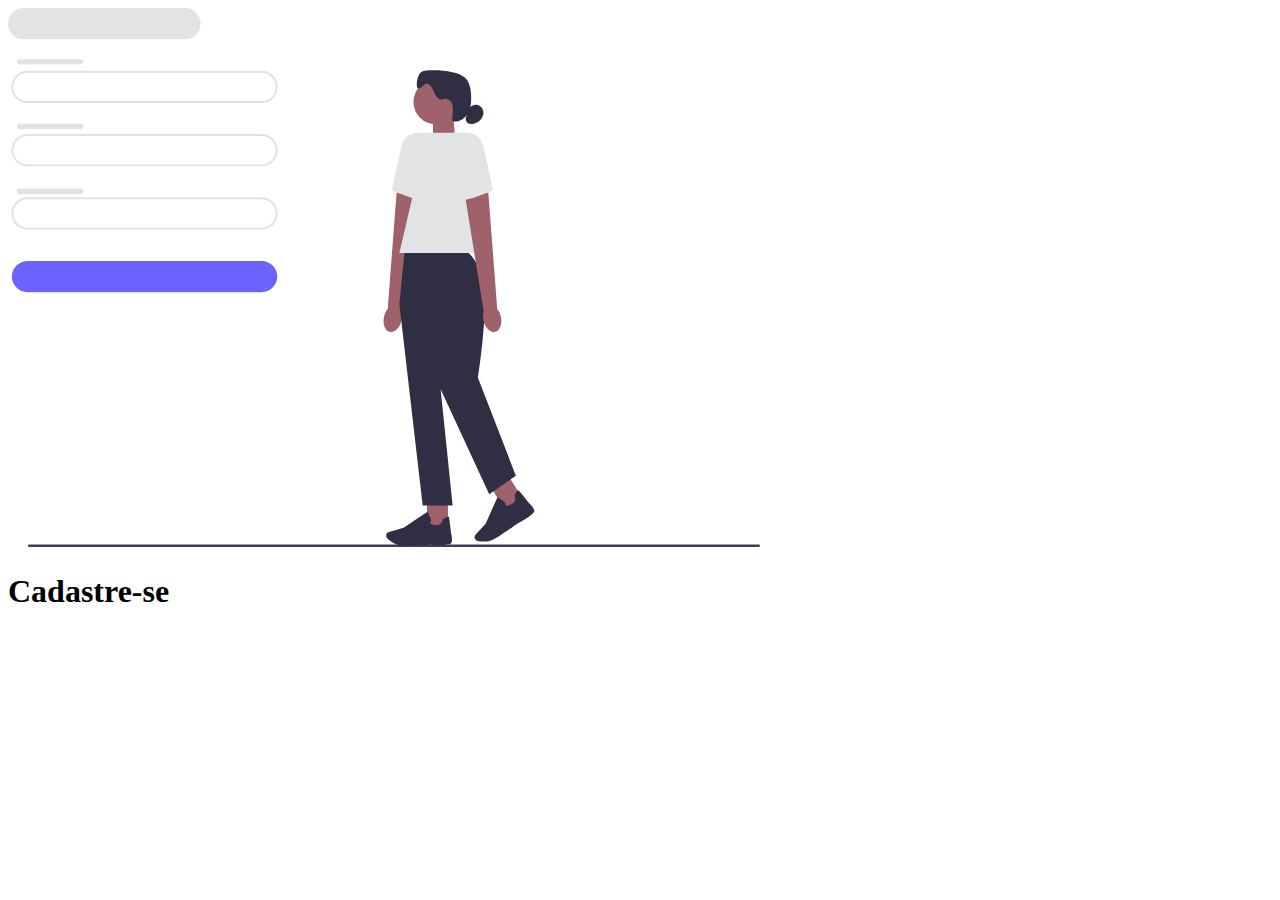
==== responsive-forms/index.html @ af5f0624 "feat: initial structure" ====
<!DOCTYPE html>
<html lang="pt-br">
  <head>
    <meta charset="UTF-8" />
    <meta http-equiv="X-UA-Compatible" content="IE=edge" />
    <meta name="viewport" content="width=device-width, initial-scale=1.0" />
    <link rel="stylesheet" href="./assets/css/style.css" />
    <title>Formulário de cadastro</title>
  </head>
  <body>
    <main class="container">
      <section class="container__right">
        <img
          src="/responsive-forms/assets/img/undraw_sign_up_n6im.svg"
          alt=""
          srcset=""
        />
      </section>
      <section class="container__left">
        <form action="#">
          <div class="form-header">
            <div class="title">
              <h1>Cadastre-se</h1>
            </div>
          </div>
        </form>
      </section>
    </main>
  </body>
</html>
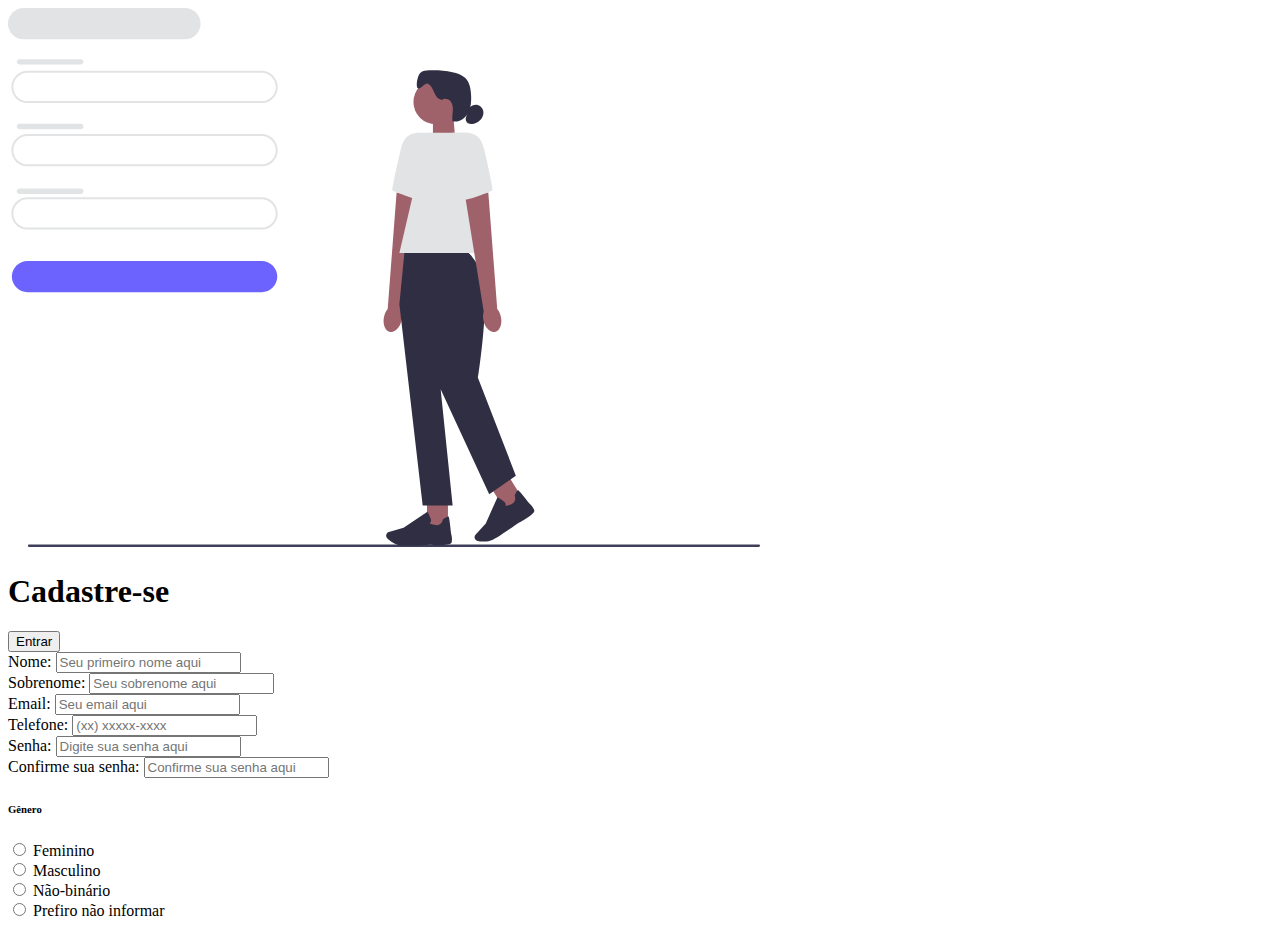
==== commit b4900cea: "feat: input types implemented" ====
--- a/responsive-forms/index.html
+++ b/responsive-forms/index.html
@@ -12,7 +12,7 @@
       <section class="container__right">
         <img
           src="/responsive-forms/assets/img/undraw_sign_up_n6im.svg"
-          alt=""
+          alt="form-img"
           srcset=""
         />
       </section>
@@ -22,6 +22,94 @@
             <div class="title">
               <h1>Cadastre-se</h1>
             </div>
+            <div class="login-button">
+              <button>Entrar</button>
+            </div>
+          </div>
+          <div class="input-group">
+            <div class="input-box">
+              <label for="firstanme">Nome:</label>
+              <input
+                type="text"
+                name="firstname"
+                id="firstname"
+                placeholder="Seu primeiro nome aqui"
+                required
+              />
+            </div>
+            <div class="input-box">
+              <label for="lastname">Sobrenome:</label>
+              <input
+                type="text"
+                name="lastname"
+                id="lastname"
+                placeholder="Seu sobrenome aqui"
+                required
+              />
+            </div>
+            <div class="input-box">
+              <label for="email">Email:</label>
+              <input
+                type="email"
+                name="email"
+                id="email"
+                placeholder="Seu email aqui"
+                required
+              />
+            </div>
+            <div class="input-box">
+              <label for="tel">Telefone:</label>
+              <input
+                type="tel"
+                name="tel"
+                id="tel"
+                placeholder="(xx) xxxxx-xxxx"
+                required
+              />
+            </div>
+            <div class="input-box">
+              <label for="password">Senha:</label>
+              <input
+                type="password"
+                name="password"
+                id="password"
+                placeholder="Digite sua senha aqui"
+                required
+              />
+            </div>
+            <div class="input-box">
+              <label for="confirm-password">Confirme sua senha:</label>
+              <input
+                type="password"
+                name="confirm-password"
+                id="confirm-password"
+                placeholder="Confirme sua senha aqui"
+                required
+              />
+            </div>
+          </div>
+          <div class="gender-inputs">
+            <div class="gender-title">
+              <h6>Gênero</h6>
+            </div>
+            <div class="gender-group">
+              <div class="gender-input">
+                <input type="radio" name="female" id="female">
+                <label for="female">Feminino</label>
+              </div>
+              <div class="gender-input">
+                <input type="radio" name="male" id="male">
+                <label for="male">Masculino</label>
+              </div>
+              <div class="gender-input">
+                <input type="radio" name="non-binary" id="non-binary">
+                <label for="non-binary">Não-binário</label>
+              </div>
+              <div class="gender-input">
+                <input type="radio" name="unknown" id="unknown">
+                <label for="unknown">Prefiro não informar</label>
+              </div>
+            </div>
           </div>
         </form>
       </section>
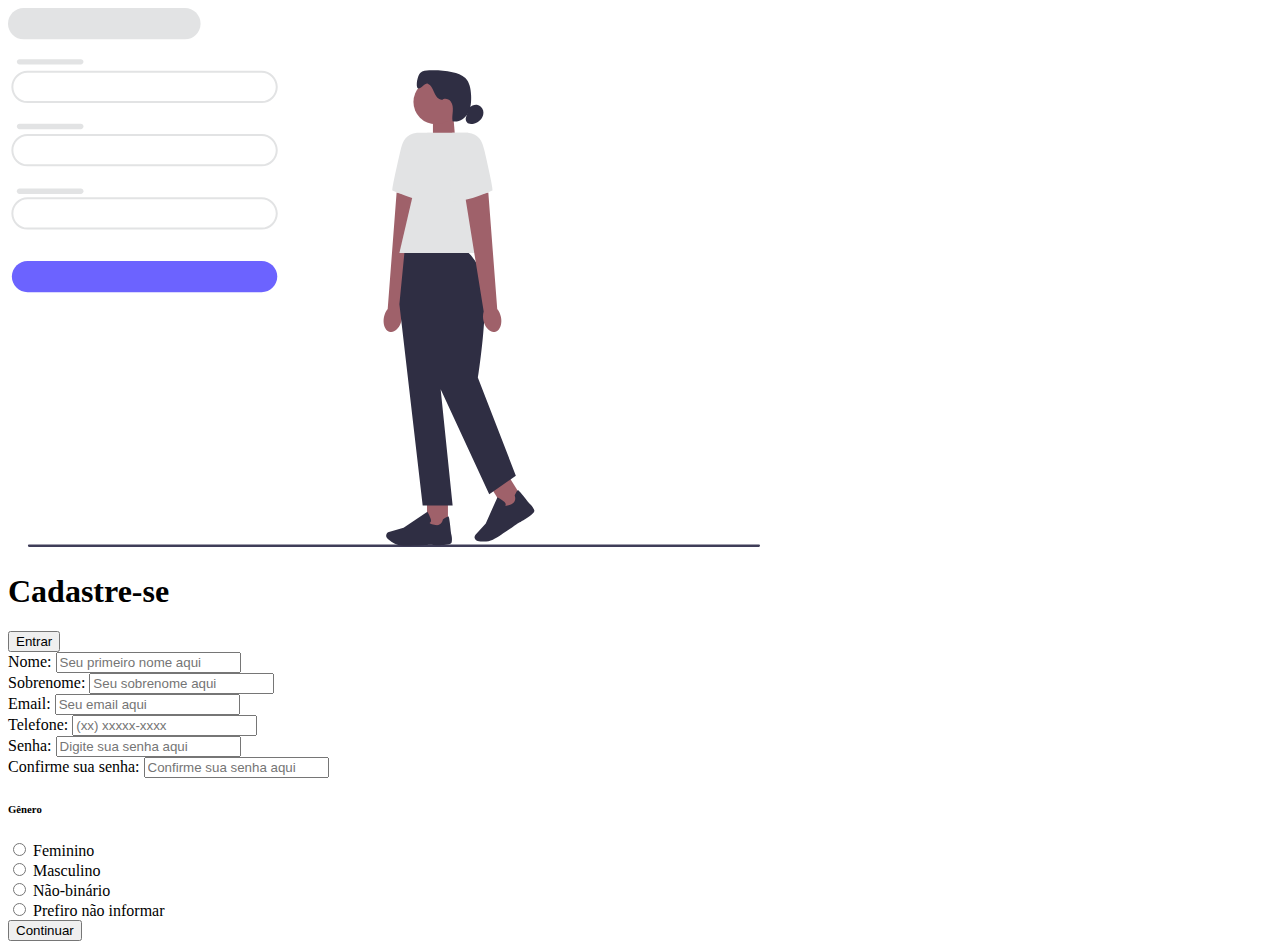
==== commit 1ac64634: "feat: send button" ====
--- a/responsive-forms/index.html
+++ b/responsive-forms/index.html
@@ -111,6 +111,9 @@
               </div>
             </div>
           </div>
+          <div class="button">
+            <button type="submit">Continuar</button>
+          </div>
         </form>
       </section>
     </main>
